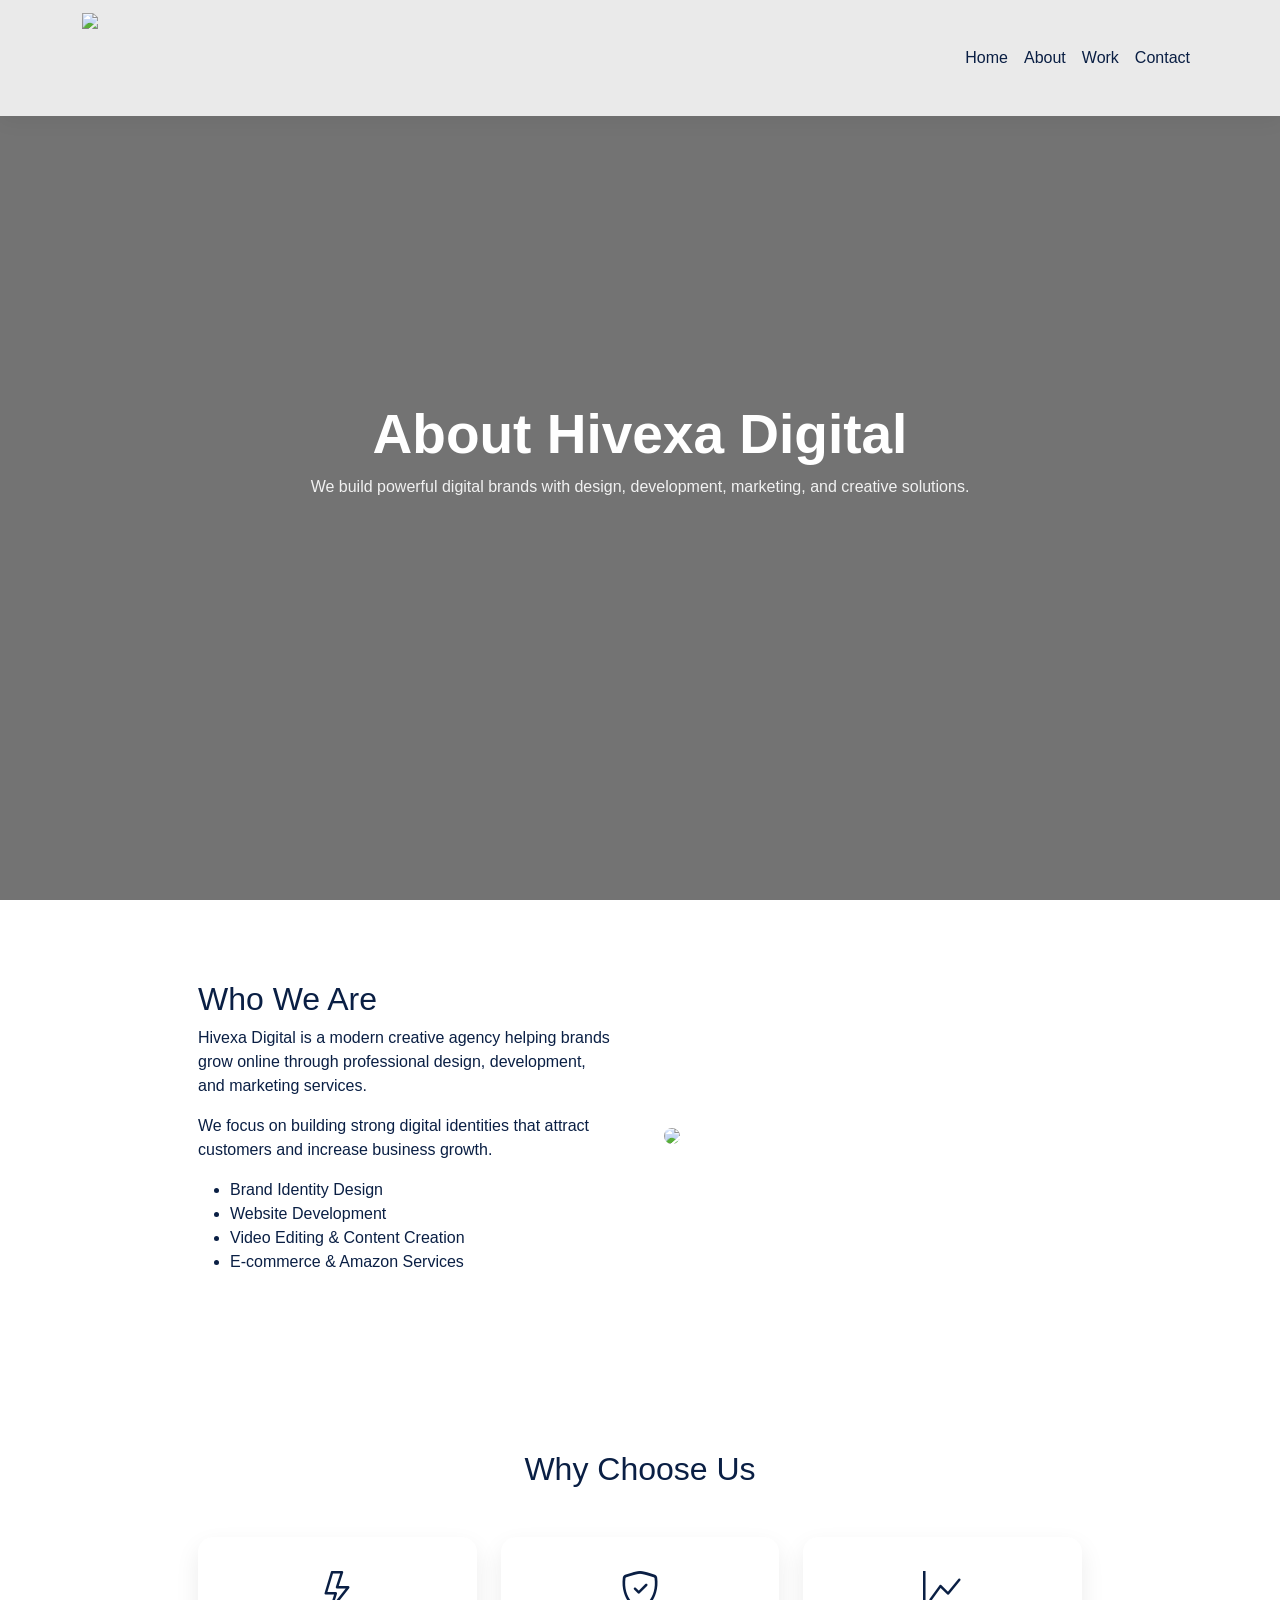
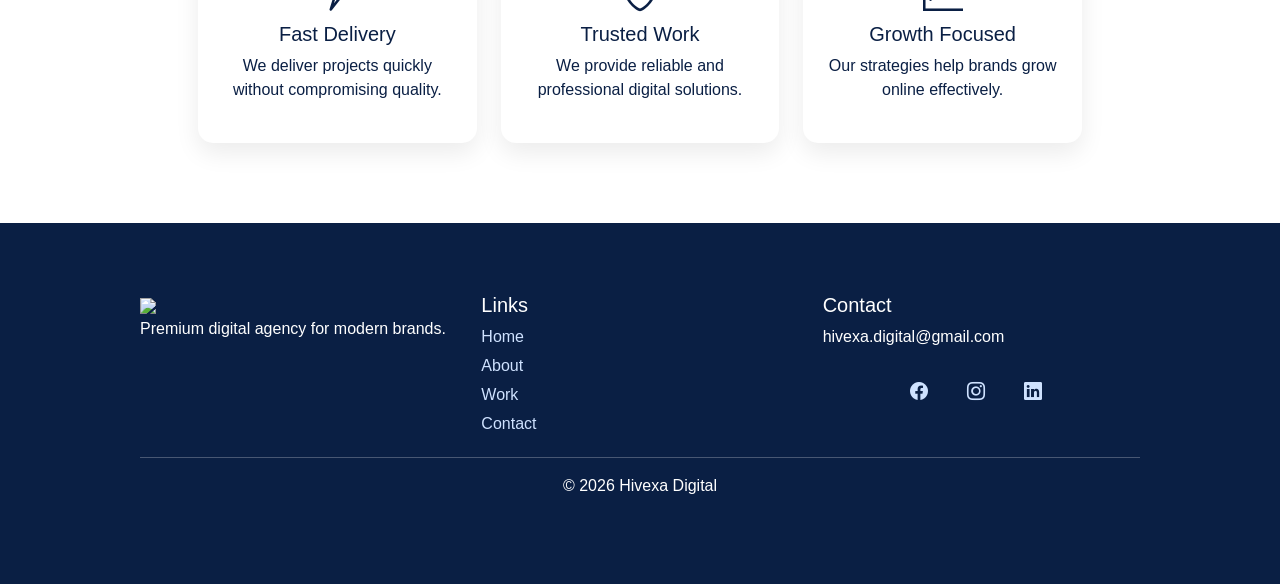
==== about.html @ ccd0536c "Add files via upload" ====
<!DOCTYPE html>
<html lang="en">

<head>
    <meta charset="UTF-8">
    <title>About Us | Hivexa Digital</title>
    <meta name="viewport" content="width=device-width, initial-scale=1">

    <link href="https://cdn.jsdelivr.net/npm/bootstrap@5.3.3/dist/css/bootstrap.min.css" rel="stylesheet">
    <link href="https://cdn.jsdelivr.net/npm/bootstrap-icons@1.11.3/font/bootstrap-icons.min.css" rel="stylesheet">
   <link rel="icon" type="image/png" href="img/hivexa logo.png">
    <style>
        body {
            font-family: Arial;
            margin: 0;
            background: #fff;
            color: #0a1f44;
            overflow-x: hidden;
        }

        /* ================= NAVBAR ================= */
        .navbar {
            position: fixed;
            top: 0;
            width: 100%;
            z-index: 1000;
            background: rgba(255, 255, 255, 0.85);
            backdrop-filter: blur(15px);
            transition: 0.3s;
            box-shadow: 0 5px 20px rgba(0, 0, 0, 0.05);
        }

        .navbar.scrolled {
            background: rgba(255, 255, 255, 0.95);
        }

        .nav-link {
            color: #0a1f44 !important;
            position: relative;
        }

        .nav-link::after {
            content: "";
            position: absolute;
            left: 0;
            bottom: -4px;
            width: 0%;
            height: 2px;
            background: #1e88e5;
            transition: 0.3s;
        }

        .nav-link:hover::after {
            width: 100%;
        }

        /* ================= HERO VIDEO ================= */
        .hero {
            height: 100vh;
            position: relative;
            display: flex;
            align-items: center;
            justify-content: center;
            text-align: center;
            overflow: hidden;
            color: white;
        }

        .hero video {
            position: absolute;
            width: 100%;
            height: 100%;
            object-fit: cover;
            filter: brightness(40%);
        }

        .hero-overlay {
            position: absolute;
            width: 100%;
            height: 100%;
            background: rgba(0, 0, 0, 0.55);
        }

        .hero-content {
            position: relative;
            z-index: 2;
            animation: fadeUp 1.5s ease;
        }

        .hero h1 {
            font-size: 55px;
            font-weight: 900;
        }

        .hero p {
            max-width: 700px;
            margin: auto;
            opacity: 0.9;
        }

        @keyframes fadeUp {
            from {
                opacity: 0;
                transform: translateY(40px);
            }

            to {
                opacity: 1;
                transform: translateY(0);
            }
        }

        /* ================= SECTION ================= */
        .section {
            padding: 80px 10%;
            opacity: 0;
            transform: translateY(50px);
            transition: 1s ease;
        }

        .section.show {
            opacity: 1;
            transform: translateY(0);
        }

        /* ================= CARDS ================= */
        .box {
            background: #fff;
            padding: 25px;
            border-radius: 15px;
            box-shadow: 0 10px 25px rgba(0, 0, 0, 0.08);
            transition: 0.4s;
        }

        .box:hover {
            transform: translateY(-10px);
        }

        /* ================= CAROUSEL ================= */
        .carousel img {
            height: 400px;
            object-fit: cover;
            border-radius: 15px;
        }

        /* ================= FOOTER ================= */
        footer {
            background: #0a1f44;
            color: white;
            padding: 70px 10%;
        }

        footer a {
            color: #cfe2ff;
            display: block;
            margin: 5px 0;
            text-decoration: none;
        }

        footer a:hover {
            color: #1e88e5;
        }

        .social i {
            font-size: 18px;
            margin-right: 10px;
        }

        /* RESPONSIVE */
        @media(max-width:768px) {
            .hero h1 {
                font-size: 32px;
            }

            .carousel img {
                height: 250px;
            }
        }

          .navbar-brand img {
            height: clamp(80px, 7vw, 110px);
            width: auto;
            max-width: 200px;
            object-fit: contain;
            display: block;
        }
           .social {
    display: flex;
    flex-wrap: nowrap;      /* ❌ prevent wrapping */
    flex-direction: row;    /* horizontal */
    gap: 12px;
    align-items: center;
    justify-content: center;
    overflow-x: auto;       /* mobile pe scroll ho jaye instead of break */
}

.social-icon {
    width: 45px;
    height: 45px;
    display: flex;
    align-items: center;
    justify-content: center;
    border-radius: 50%;
    font-size: 18px;
    text-decoration: none;
    flex-shrink: 0; 
    transition: 0.3s;
}

.social-icon:hover {
    color: white;
    transform: translateY(-3px);
}
    </style>
</head>

<body>

    <!-- NAVBAR -->
    <nav class="navbar navbar-expand-lg">
        <div class="container">
            <a class="navbar-brand img " href="index.html">
                <img src="img/hivexa_logo-removebg-preview.png" ></a>

            <button class="navbar-toggler" data-bs-toggle="collapse" data-bs-target="#nav">
                <span class="navbar-toggler-icon"></span>
            </button>

            <div class="collapse navbar-collapse" id="nav">
                <ul class="navbar-nav ms-auto">
                    <li class="nav-item"><a class="nav-link" href="index.html">Home</a></li>
                    <li class="nav-item"><a class="nav-link" href="about.html">About</a></li>
                    <!-- <li class="nav-item"><a class="nav-link" href="services.html">Services</a></li> -->
                    <li class="nav-item"><a class="nav-link" href="work.html">Work</a></li>
                    <li class="nav-item"><a class="nav-link" href="contact.html">Contact</a></li>
                </ul>
            </div>
        </div>
    </nav>

    <!-- HERO VIDEO -->
    <section class="hero">
        <video autoplay muted loop>
            <source src="img/3145-166335957_medium.mp4">
        </video>
        <div class="hero-overlay"></div>

        <div class="hero-content">
            <h1>About Hivexa Digital</h1>
            <p>We build powerful digital brands with design, development, marketing, and creative solutions.</p>
        </div>
    </section>

    <!-- ABOUT CONTENT -->
    <section class="section container">

        <div class="row g-5 align-items-center">

            <div class="col-md-6">
                <h2>Who We Are</h2>
                <p>Hivexa Digital is a modern creative agency helping brands grow online through professional design,
                    development, and marketing services.</p>

                <p>We focus on building strong digital identities that attract customers and increase business growth.
                </p>

                <ul>
                    <li>Brand Identity Design</li>
                    <li>Website Development</li>
                    <li>Video Editing & Content Creation</li>
                    <li>E-commerce & Amazon Services</li>
                </ul>
            </div>

            <div class="col-md-6">
                <div id="carousel" class="carousel slide" data-bs-ride="carousel">
                    <div class="carousel-inner">
                        <div class="carousel-item active">
                            <img src="https://images.unsplash.com/photo-1522202176988-66273c2fd55f">
                        </div>
                        <div class="carousel-item">
                            <img src="https://images.unsplash.com/photo-1551836022-deb4988cc6c0">
                        </div>
                        <div class="carousel-item">
                            <img src="https://images.unsplash.com/photo-1557804506-669a67965ba0">
                        </div>
                    </div>
                </div>
            </div>

        </div>
    </section>

    <!-- EXTRA CONTENT -->
    <section class="section container">
        <h2 class="text-center mb-5">Why Choose Us</h2>

        <div class="row g-4 text-center">

            <div class="col-md-4">
                <div class="box">
                    <i class="bi bi-lightning fs-1"></i>
                    <h5>Fast Delivery</h5>
                    <p>We deliver projects quickly without compromising quality.</p>
                </div>
            </div>

            <div class="col-md-4">
                <div class="box">
                    <i class="bi bi-shield-check fs-1"></i>
                    <h5>Trusted Work</h5>
                    <p>We provide reliable and professional digital solutions.</p>
                </div>
            </div>

            <div class="col-md-4">
                <div class="box">
                    <i class="bi bi-graph-up fs-1"></i>
                    <h5>Growth Focused</h5>
                    <p>Our strategies help brands grow online effectively.</p>
                </div>
            </div>

        </div>
    </section>

    <!-- FOOTER -->
    <footer>
        <div class="container">
            <div class="row">

                <div class="col-md-4">
                    <img src="img/hivexa logo.png" style="height:40px;">
                    <p>Premium digital agency for modern brands.</p>
                </div>

                <div class="col-md-4">
                    <h5>Links</h5>
                    <a href="index.html">Home</a>
                    <a href="about.html">About</a>
                    <!-- <a href="services.html">Services</a> -->
                    <a href="work.html">Work</a>
                    <a href="contact.html">Contact</a>
                </div>

                <div class="col-md-4">
                    <h5>Contact</h5>
                    <p>hivexa.digital@gmail.com</p>

           <div class="social">

    <a href="#" target="_blank" class="social-icon">
        <i class="bi bi-facebook"></i>
    </a>

    <a href="#" target="_blank" class="social-icon">
        <i class="bi bi-instagram"></i>
    </a>

    <a href="https://www.linkedin.com/company/hivexa-digital/" target="_blank" class="social-icon">
        <i class="bi bi-linkedin"></i>
    </a>

</div>
                </div>

            </div>
            <hr>
            <p class="text-center">© 2026 Hivexa Digital</p>
        </div>
    </footer>

    <!-- JS -->
    <script src="https://cdn.jsdelivr.net/npm/bootstrap@5.3.3/dist/js/bootstrap.bundle.min.js"></script>

    <script>
        // navbar scroll
        window.addEventListener("scroll", () => {
            document.querySelector(".navbar").classList.toggle("scrolled", window.scrollY > 50);
        });

        // scroll animation
        const sections = document.querySelectorAll(".section");
        window.addEventListener("scroll", () => {
            sections.forEach(sec => {
                if (sec.getBoundingClientRect().top < window.innerHeight - 100) {
                    sec.classList.add("show");
                }
            });
        });
    </script>

</body>

</html>
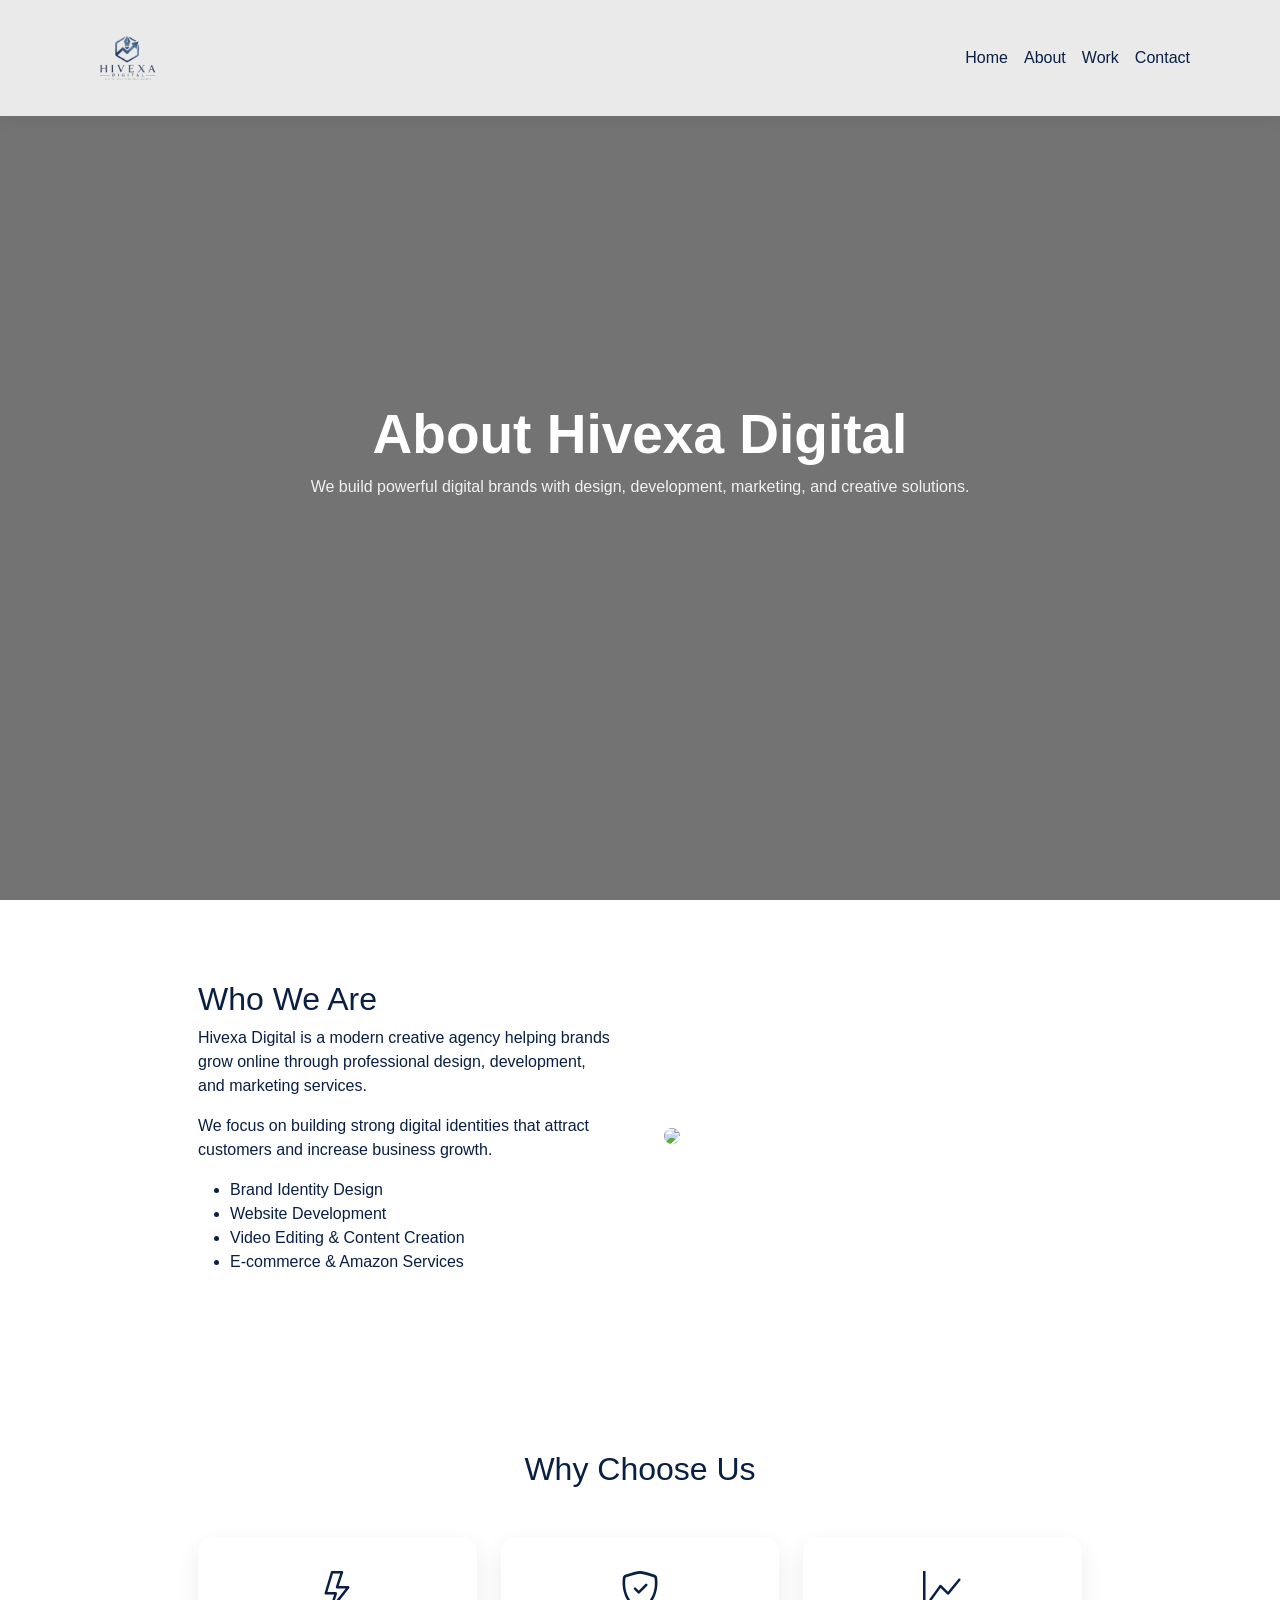
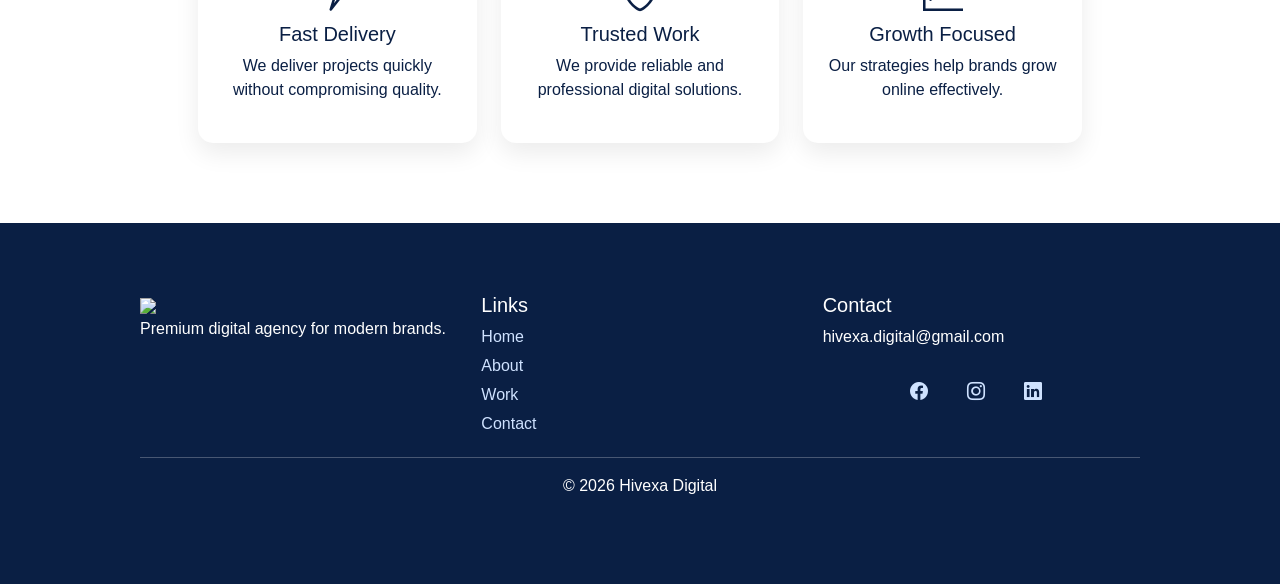
==== commit 7bb2d60f: "Update about.html" ====
--- a/about.html
+++ b/about.html
@@ -220,7 +220,7 @@
     <nav class="navbar navbar-expand-lg">
         <div class="container">
             <a class="navbar-brand img " href="index.html">
-                <img src="img/hivexa_logo-removebg-preview.png" ></a>
+                <img src="hivexa_logo-removebg-preview.png" ></a>
 
             <button class="navbar-toggler" data-bs-toggle="collapse" data-bs-target="#nav">
                 <span class="navbar-toggler-icon"></span>
@@ -330,7 +330,7 @@
             <div class="row">
 
                 <div class="col-md-4">
-                    <img src="img/hivexa logo.png" style="height:40px;">
+                    <img src="hivexa logo.png" style="height:40px;">
                     <p>Premium digital agency for modern brands.</p>
                 </div>
 
@@ -392,4 +392,4 @@
 
 </body>
 
-</html>+</html>
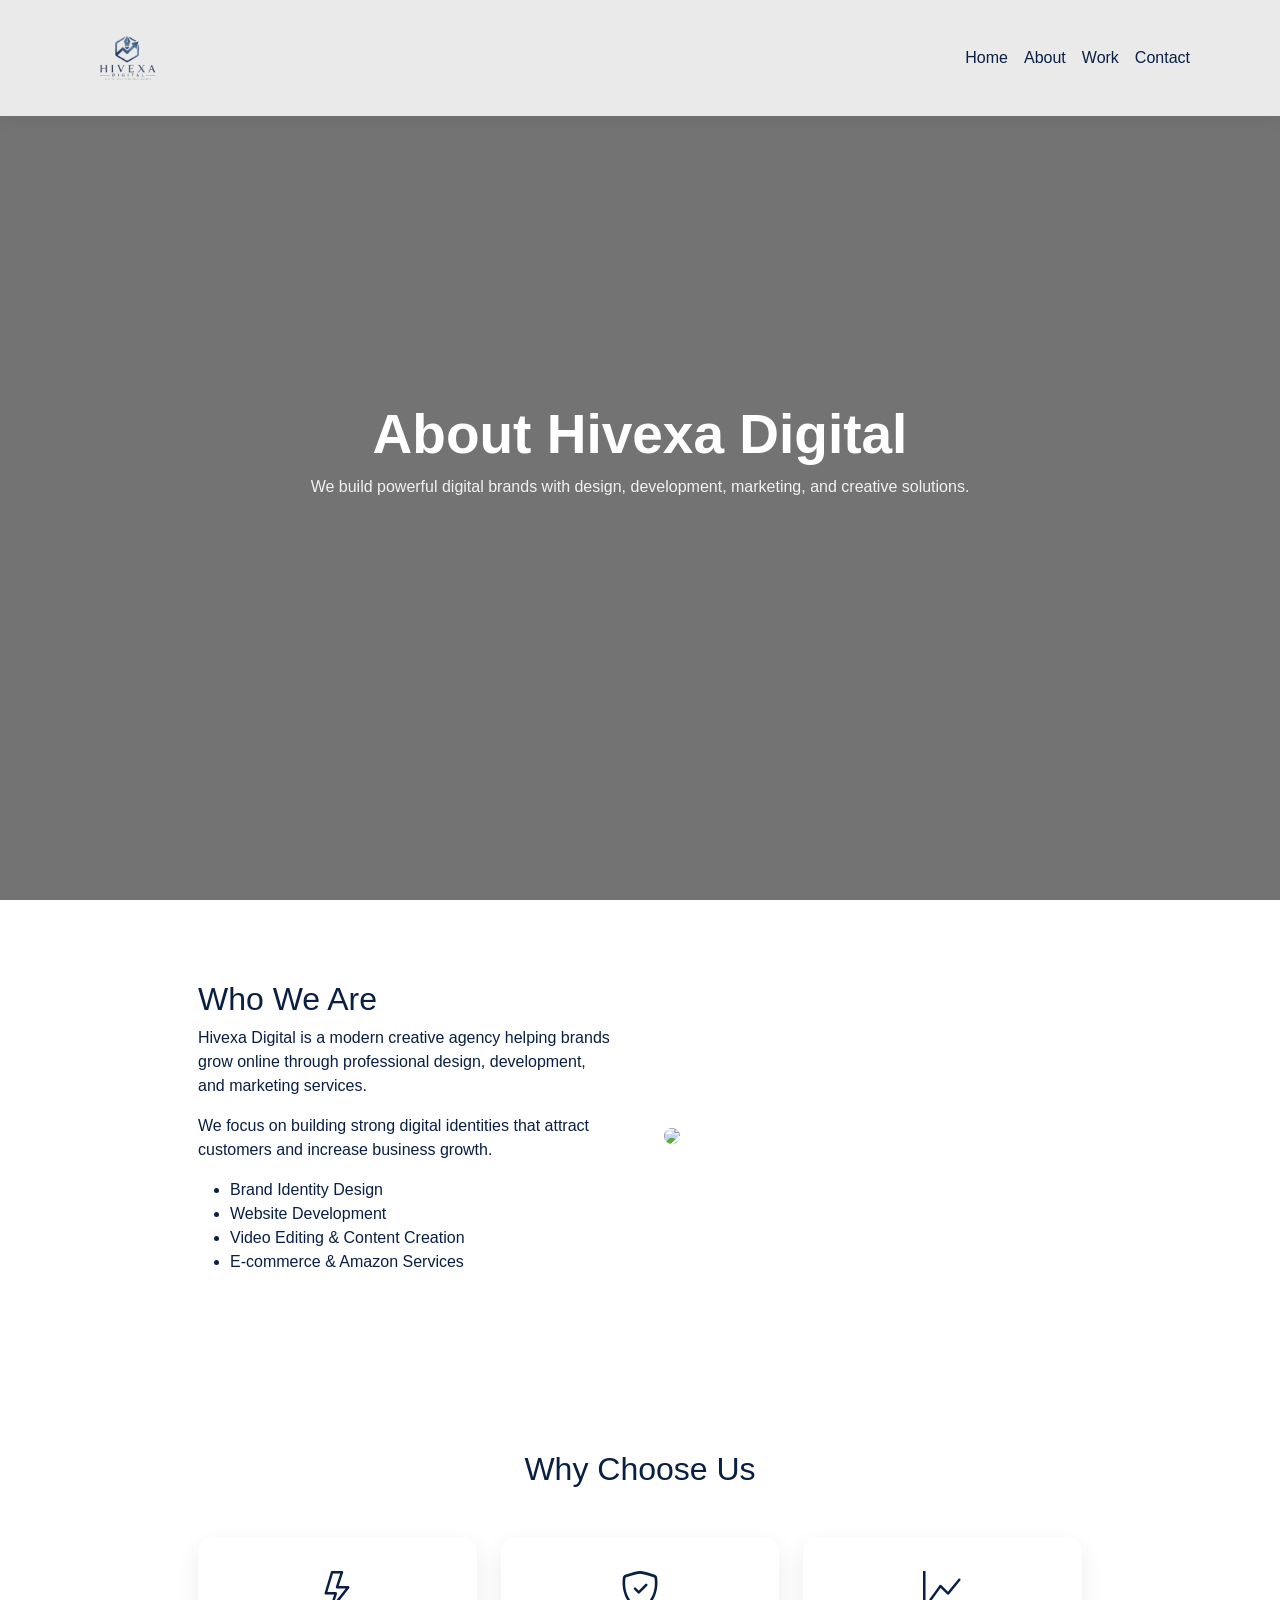
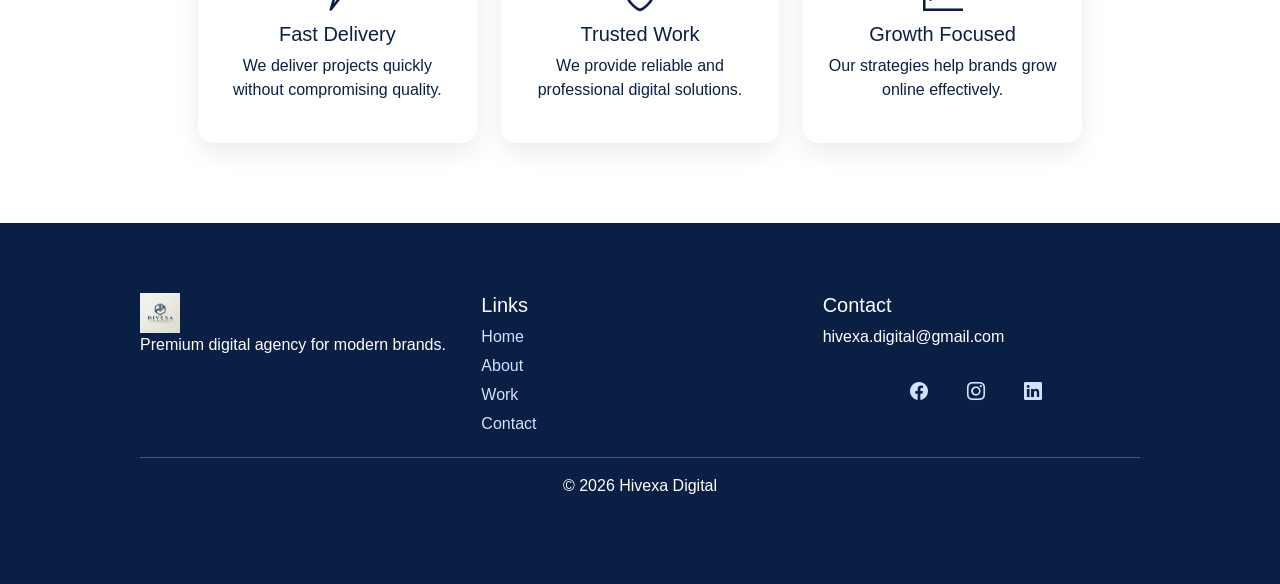
==== commit 556f8d91: "Update about.html" ====
--- a/about.html
+++ b/about.html
@@ -8,7 +8,7 @@
 
     <link href="https://cdn.jsdelivr.net/npm/bootstrap@5.3.3/dist/css/bootstrap.min.css" rel="stylesheet">
     <link href="https://cdn.jsdelivr.net/npm/bootstrap-icons@1.11.3/font/bootstrap-icons.min.css" rel="stylesheet">
-   <link rel="icon" type="image/png" href="img/hivexa logo.png">
+   <link rel="icon" type="image/png" href="hivexa logo.png">
     <style>
         body {
             font-family: Arial;
@@ -241,7 +241,7 @@
     <!-- HERO VIDEO -->
     <section class="hero">
         <video autoplay muted loop>
-            <source src="img/3145-166335957_medium.mp4">
+            <source src="3145-166335957_medium.mp4">
         </video>
         <div class="hero-overlay"></div>
 
